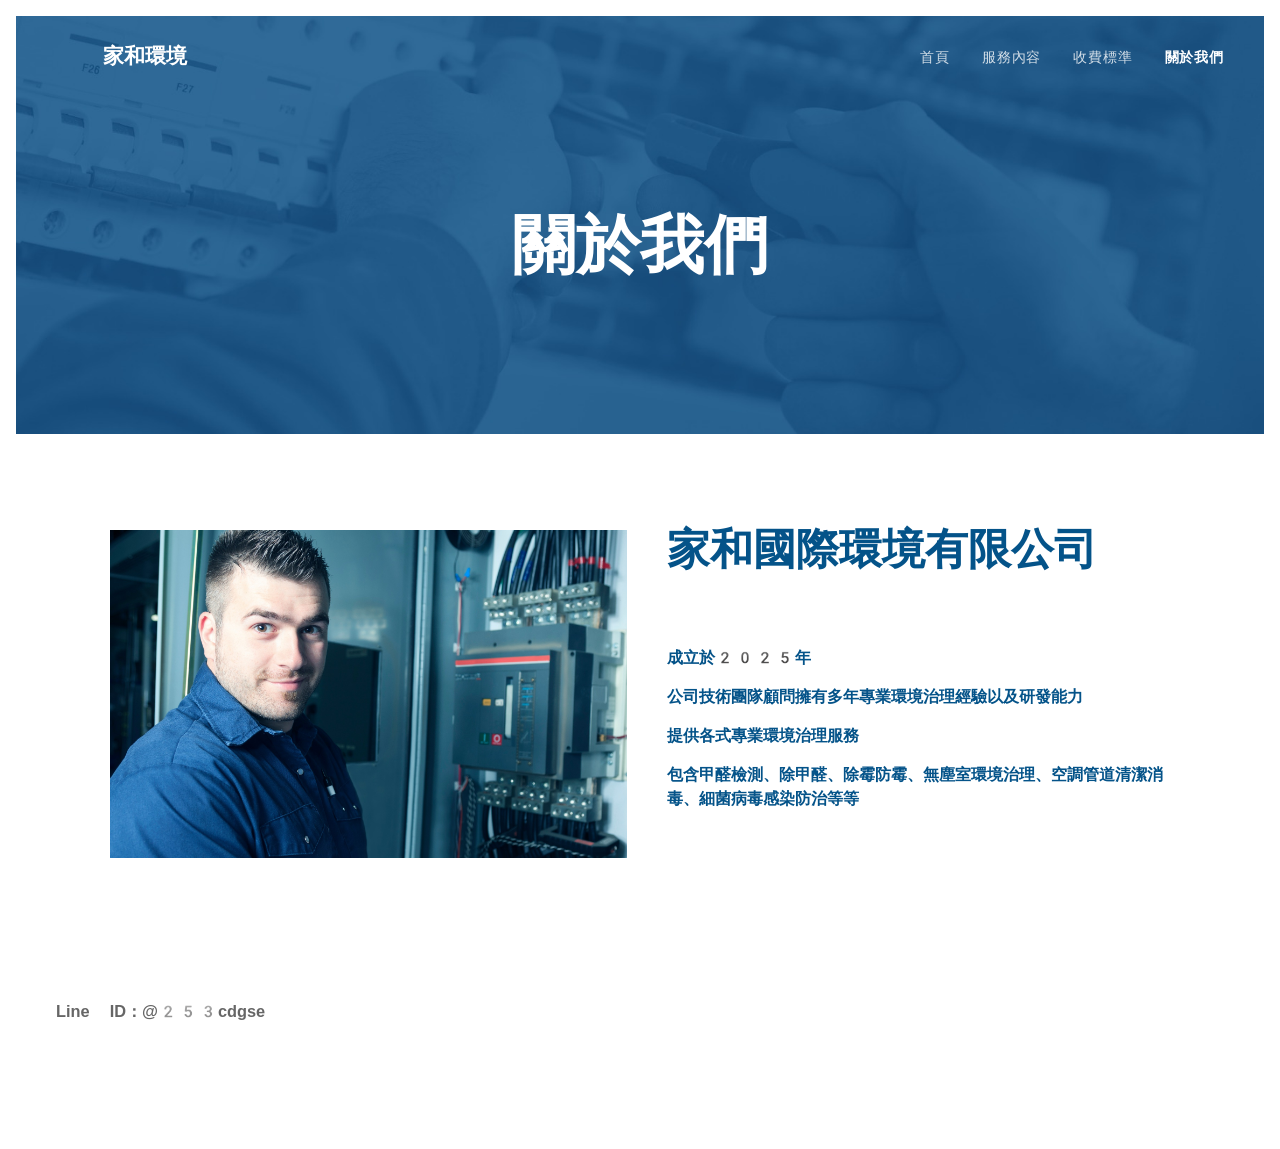
==== about.html @ 51ef09cc "Update about.html" ====
<!DOCTYPE html><html class="no-js" prefix="og: https://ogp.me/ns#" lang="zh-tw"><head><link rel="preconnect" href="https://duyn491kcolsw.cloudfront.net" crossorigin=""><link rel="preconnect" href="https://fonts.gstatic.com" crossorigin=""><meta charset="utf-8"><link rel="icon" href="images/2div3h.svg" type="image/svg+xml" sizes="any"><link rel="icon" href="images/07fzq8.svg" type="image/svg+xml" sizes="16x16"><link rel="icon" href="images/1j3767.ico"><link rel="apple-touch-icon" href="images/1j3767.ico"><link rel="icon" href="images/1j3767.ico">
    <meta http-equiv="X-UA-Compatible" content="IE=edge">
    <title>關於我們 :: 家和 除甲醛</title>
    <meta name="viewport" content="width=device-width,initial-scale=1">
    <meta name="msapplication-tap-highlight" content="no">
    
    <link href="css/0rklmm.css" media="print" rel="stylesheet">
    <link href="css/2e5qgh.css" media="screen and (min-width:100000em)" rel="stylesheet" data-type="cq" disabled="">
    <link rel="stylesheet" href="css/3b5edh.css"><link rel="stylesheet" href="css/2txvmx.css" media="screen and (min-width:37.5em)"><link rel="stylesheet" href="css/2m4vjv.css" data-wnd_color_scheme_file=""><link rel="stylesheet" href="css/23cqa3.css" data-wnd_color_scheme_desktop_file="" media="screen and (min-width:37.5em)" disabled=""><link rel="stylesheet" href="css/0hzzk0.css" data-wnd_additive_color_file=""><link rel="stylesheet" href="css/46es9h.css" data-wnd_typography_file=""><link rel="stylesheet" href="css/38p1v7.css" data-wnd_typography_desktop_file="" media="screen and (min-width:37.5em)" disabled=""><script>(()=>{let e=!1;const t=()=>{if(!e&&window.innerWidth>=600){for(let e=0,t=document.querySelectorAll('head > link[href*="css"][media="screen and (min-width:37.5em)"]');e<t.length;e++)t[e].removeAttribute("disabled");e=!0}};t(),window.addEventListener("resize",t),"container"in document.documentElement.style||fetch(document.querySelector('head > link[data-type="cq"]').getAttribute("href")).then((e=>{e.text().then((e=>{const t=document.createElement("style");document.head.appendChild(t),t.appendChild(document.createTextNode(e)),import("https://duyn491kcolsw.cloudfront.net/client/js.polyfill/container-query-polyfill.modern.js").then((()=>{let e=setInterval((function(){document.body&&(document.body.classList.add("cq-polyfill-loaded"),clearInterval(e))}),100)}))}))}))})()</script>
<link rel="preload stylesheet" href="https://duyn491kcolsw.cloudfront.net/files/2m/2m8/2m8msc.css?ph=9bed9e465a" as="style"><link rel="preload stylesheet" href="https://duyn491kcolsw.cloudfront.net/files/1f/1fn/1fnq07.css?ph=9bed9e465a" as="style"><meta name="description" content="包含甲醛檢測、除甲醛、除霉防霉、無塵室環境治理、空調管道清潔消毒、細菌病毒感染防治等等"><meta name="keywords" content=""><meta name="apple-mobile-web-app-capable" content="no"><meta name="apple-mobile-web-app-status-bar-style" content="black"><meta name="format-detection" content="telephone=no">

<meta property="og:url" content="https://cleanair-healthylife.com/about.html"><meta property="og:title" content="關於我們 :: 家和 除甲醛"><meta property="og:type" content="article"><meta property="og:description" content="包含甲醛檢測、除甲醛、除霉防霉、無塵室環境治理、空調管道清潔消毒、細菌病毒感染防治等等"><meta property="og:site_name" content="家和 除甲醛"><meta property="og:image" content="images/080hxb_2.jpg"><meta property="og:article:published_time" content="2025-08-30T00:00:00+0200"><meta name="robots" content="index,follow"><link rel="canonical" href="https://cleanair-healthylife.com/about.html"><script>window.checkAndChangeSvgColor=function(c){try{var a=document.getElementById(c);if(a){c=[["border","borderColor"],["outline","outlineColor"],["color","color"]];for(var h,b,d,f=[],e=0,m=c.length;e<m;e++)if(h=window.getComputedStyle(a)[c[e][1]].replace(/\s/g,"").match(/^rgb[a]?\(([0-9]{1,3}),([0-9]{1,3}),([0-9]{1,3})/i)){b="";for(var g=1;3>=g;g++)b+=("0"+parseInt(h[g],10).toString(16)).slice(-2);"0"===b.charAt(0)&&(d=parseInt(b.substr(0,2),16),d=Math.max(16,d),b=d.toString(16)+b.slice(-4));f.push(c[e][0]+"="+b)}if(f.length){var k=a.getAttribute("data-src"),l=k+(0>k.indexOf("?")?"?":"&")+f.join("&");a.src!=l&&(a.src=l,a.outerHTML=a.outerHTML)}}}catch(n){}};</script></head>
<body class="l wt-page ac-h ac-i ac-o l-default l-d-border b-btn-sq b-btn-s-m b-btn-dn b-btn-bw-1 img-d-n img-t-u img-h-n line-solid b-e-ds lbox-d c-s-m hn-tbg wnd-free-bar-fixed  wnd-fe"><noscript>
				<iframe
				 src="https://www.googletagmanager.com/ns.html?id=GTM-542MMSL"
				 height="0"
				 width="0"
				 style="display:none;visibility:hidden"
				 >
				 </iframe>
			</noscript>

<div class="wnd-page l-page cs-gray-3 ac-dblue t-t-fs-m t-t-fw-l t-t-sp-n t-t-d-n t-s-fs-m t-s-fw-l t-s-sp-n t-s-d-n t-p-fs-s t-p-fw-l t-p-sp-n t-h-fs-m t-h-fw-l t-h-sp-n t-bq-fs-s t-bq-fw-l t-bq-sp-n t-bq-d-l t-btn-fw-l t-nav-fw-l t-pd-fw-l t-nav-tt-n">
    <div class="l-w t cf t-13">
        <div class="l-bg cf">
            <div class="s-bg-l">
                
                
            </div>
        </div>
        <header class="l-h cf">
            <div class="sw cf">
	<div class="sw-c cf"><section data-space="true" class="s s-hn s-hn-default wnd-mt-classic wnd-na-c logo-classic sc-none   wnd-w-max wnd-nh-m hn-no-bg sc-m hm-claims menu-default">
	<div class="s-w">
		<div class="s-o">

			<div class="s-bg">
                <div class="s-bg-l">
                    
                    
                </div>
			</div>

			<div class="h-w h-f wnd-fixed">

				<div class="n-l">
					<div class="s-c menu-nav">
						<div class="logo-block">
							<div class="b b-l logo logo-default logo-nb wnd-font-size-20 exo2 logo-21 wnd-logo-with-text wnd-iar-1-1 b-ls-s">
	<div class="b-l-c logo-content">
		<a class="b-l-link logo-link" href="/index.html">

			

			<div class="b-l-embed logo-embed">
				<div class="b-l-embed-w logo-embed-cell">
					<embed class="b-l-embed-svg logo-svg" id="wnd_LogoBlock_50601749648531853874_img" type="image/svg+xml" style="aspect-ratio:244/254;" data-src="https://duyn491kcolsw.cloudfront.net/files/3t/3te/3teynd.svg?ph=9bed9e465a">
				<script>checkAndChangeSvgColor('wnd_LogoBlock_50601749648531853874_img');window.addEventListener('resize', function(event){checkAndChangeSvgColor('wnd_LogoBlock_50601749648531853874_img');}, true);</script></div>
			</div>

			<div class="b-l-br logo-br"></div>

			<div class="b-l-text logo-text-wrapper">
				<div class="b-l-text-w logo-text">
					<span class="b-l-text-c logo-text-cell"><strong>家和環境</strong></span>
				</div>
			</div>

		</a>
	</div>
</div>
						</div>

						<div id="menu-slider">
							<div id="menu-block">
								<nav id="menu"><div class="menu-font menu-wrapper">
	<a href="#" class="menu-close" rel="nofollow" title="Close Menu"></a>
	<ul role="menubar" aria-label="選單" class="level-1">
		<li role="none" class="wnd-homepage">
			<a class="menu-item" role="menuitem" href="/index.html"><span class="menu-item-text">首頁</span></a>
			
		</li><li role="none">
			<a class="menu-item" role="menuitem" href="/services.html"><span class="menu-item-text">服務內容</span></a>
			
		</li><li role="none">
			<a class="menu-item" role="menuitem" href="/pricing.html"><span class="menu-item-text">收費標準</span></a>
			
		</li><li role="none" class="wnd-active wnd-active-path">
			<a class="menu-item" role="menuitem" href="/about.html"><span class="menu-item-text">關於我們</span></a>
			
		</li>
	</ul>
	<span class="more-text">更多</span>
</div></nav>
							</div>
						</div>

						<div class="cart-and-mobile">
							
							

							<div id="menu-mobile">
								<a href="#" id="menu-submit"><span></span>選單</a>
							</div>
						</div>

					</div>
				</div>

			</div>

		</div>
	</div>
</section></div>
</div>
        </header>
        <main class="l-m cf">
            <div class="sw cf">
	<div class="sw-c cf"><section class="s s-hm s-hm-claims cf sc-m wnd-background-image  wnd-w-default wnd-s-higher wnd-h-50 wnd-nh-m wnd-p-cc hn-no-bg hn-default">
	<div class="s-w cf">
		<div class="s-o cf">
			<div class="s-bg">
                <div class="s-bg-l wnd-background-image fx-none bgpos-center-center bgatt-scroll">
                    <picture><img src="images/2n1ff8.jpg" width="1920" height="592" alt="" fetchpriority="high"></picture>
                    
                </div>
			</div>
			<div class="h-c s-c">
				<div class="h-c-b">
					<div class="h-c-b-i">
						<h1 class="claim cf"><span class="sit b claim-default claim-nb exo2 claim-64">
	<span class="sit-w"><span class="sit-c"><font><strong>關於我們</strong></font></span></span>
</span></h1>
					</div>
				</div>
			</div>
		</div>
	</div>
</section><section class="s s-basic cf sc-w   wnd-w-default wnd-s-normal wnd-h-auto">
	<div class="s-w cf">
		<div class="s-o s-fs cf">
			<div class="s-bg cf">
				<div class="s-bg-l">
                    
					
				</div>
			</div>
			<div class="s-c s-fs cf">
				<div class="ez cf">
	<div class="ez-c"><div class="cw cf">
	<div class="cw-c cf"><div class="c cf" style="width:50.6%;">
	<div class="c-c cf"><div class="b-img b-img-default b b-s cf wnd-orientation-landscape wnd-type-image img-s-n" style="margin-left:0;margin-right:0;" id="wnd_ImageBlock_16681749648532341743">
	<div class="b-img-w">
		<div class="b-img-c" style="padding-bottom:63.41%;text-align:center;">
            <picture><source type="image/jpeg" srcset="images/080hxb_1.jpg 450w, images/080hxb_2.jpg 700w, images/080hxb.jpg 1920w" sizes="(min-width: 600px) calc(100vw * 0.75), 100vw"><img id="wnd_ImageBlock_16681749648532341743_img" src="images/080hxb.jpg" alt="" width="1920" height="1339" loading="lazy" style="top:-4.96%;left:0%;width:100%;height:109.92849576271%;position:absolute;"></picture>
			</div>
		
	</div>
</div></div>
</div><div class="c cf" style="width:49.4%;">
	<div class="c-c cf"><div class="b b-text cf">
	<div class="b-c b-text-c b-s b-s-t60 b-s-b60 b-cs cf"><h1><font color="#045389" face="Exo2 Flex, Exo2-Flex-Fallback, Apple Color Emoji, Noto Color Emoji, sans-serif"><strong>家和國際環境有限公司</strong></font></h1><div><font color="#045389" face="Exo2 Flex, Exo2-Flex-Fallback, Apple Color Emoji, Noto Color Emoji, sans-serif"><strong><br></strong></font></div><div><br></div><font color="#045389" face="Exo2 Flex, Exo2-Flex-Fallback, Apple Color Emoji, Noto Color Emoji, sans-serif"><p><strong>成立於2025年</strong></p><p><strong>公司技術團隊顧問擁有多年專業環境治理經驗以及研發能力</strong></p><p><strong>提供各式專業環境治理服務</strong></p><p><strong>包含甲醛檢測、除甲醛、除霉防霉、無塵室環境治理、空調管道清潔消毒、細菌病毒感染防治等等</strong></p><p></p>
</font></div>
</div></div>
</div></div>
</div></div>
</div>
			</div>
		</div>
	</div>
</section></div>
</div>
        </main>
        <footer class="l-f cf">
            <div class="sw cf">
	<div class="sw-c cf"><section data-wn-border-element="s-f-border" class="s s-f s-f-double s-f-simple sc-w   wnd-w-wider wnd-s-higher">
	<div class="s-w">
		<div class="s-o">
			<div class="s-bg">
                <div class="s-bg-l">
                    
                    
                </div>
			</div>
			<div class="s-c s-f-l-w s-f-border">
				<div class="s-f-l b-s b-s-t0 b-s-b0">
					<div class="s-f-l-c s-f-l-c-first">
						<div class="s-f-cr"><span class="it b link">
	<span class="it-c"><h3><strong>Line ID：@253cdgse</strong></h3></span>
</span></div>
						<div class="s-f-cr"><span class="it b link">
	<span class="it-c"></span>
</span></div>
					</div>
					<div class="s-f-l-c s-f-l-c-last">
						<div class="s-f-sf">

                            
                            
                            
                        </div>
                        <div class="s-f-l-c-w">
                            <div class="s-f-lang lang-select cf">
	
</div>
                            <div class="s-f-ccy ccy-select cf">
	
</div>
                        </div>
					</div>
				</div>
			</div>
		</div>
	</div>
</section></div>
</div>
        </footer>
    </div>
    
</div>

<script src="js/lang.zh-tw.1904.js" crossorigin="anonymous"></script>
</body></html>
---- css/0rklmm.css ----
@media print{.l-w{max-width:100%!important}@page{margin:1cm}body,h1,h2,h3,h4,h5,p{color:#000!important;background:#fff!important;box-shadow:none!important;text-shadow:none!important}h1,h2,h3{break-after:avoid-page}p{orphans:2;widows:2}b,em,strong{display:inline!important}embed{color:#000!important}* :not(.b-gal-t span,form input,form select){background-image:none!important;background-color:transparent!important;color:#000!important;transition:none!important;animation:none!important}.s-bg-l picture,.wnd-background-image picture{display:none}img{max-width:100%!important}.c{width:100%!important;float:none;padding:.625rem 0}.l-h,.l-m,.l-page,.l-w,.sw,.sw-c{display:block!important}#cookiebar,#menu,#menu-mobile,#menu-overlay,#menu-slider,#menublock,.back-to-top,.cart,.cart-and-mobile,.cb,.eshop-cart-delete,.lang-select,.pswp,.s-bdf-share,.wnd-free-stripe,.wnd-user-bar,footer,video{display:none!important;visibility:hidden!important;height:0!important;width:0!important;overflow:hidden!important}.s-hb{height:auto}.s-hb .s-hb-c{flex-direction:column;height:auto}.s-hb .s-hb-c .hb-si{max-height:none!important}.s-hb .s-hb-c .hb-si .si-c{flex-direction:column}.s-hb .s-hb-c .hb-si .si-c a{font-size:.8125rem;padding:0}.s-hb .s-hb-c .hb-si .si-c a :after{display:inline-block}.s-hb .s-hb-c .hb-si .si-c a svg{margin-right:.3125rem}.s-hb .s-hb-c .hb-si .si-c a[href^=http]:after{content:" (" attr(href) ") "}.s-hb .s-hb-c .hb-ci{max-height:none!important}.s-hb .s-hb-c .hb-ci .ci-c{flex-direction:column;align-items:center}.s-hb .s-hb-c .hb-ci .ci-c>div{padding:.3125rem 0}.s-hb .s-hb-c .hb-ccy,.s-hb .s-hb-c .hb-lang{display:none!important}.s[class*=sc-ac] .s-c,.s[class*=sc-ac] .s-o .s-bg,.s[class*=sc-ac] .s-o .wnd-fixed{background-color:transparent!important}.wnd-fixed.bgonscroll{border:none!important}.s-hn-bottom,.wnd-fixed.bgonscroll{position:static!important}.claim-beside .sit-w:after,.claim-beside .sit-w:before{background-color:#000!important}.logo{max-width:100%!important;overflow:visible!important}.logo .logo-content{text-shadow:none!important;width:max-content}.logo .logo-content a{display:table!important;text-decoration:none!important}.logo embed{color:#000!important;max-height:2.5rem!important}.s-hn.logo-classic .s-w{flex-direction:row}.b-btn-s-l .b-btn-l{min-width:auto;border-color:#000!important;box-shadow:none!important}.b-btn-2 .b-btn-l{border:1px solid!important}.b-btn.b-btn-5 .b-btn-l .b-btn-t{border-color:#000!important}a{text-decoration:underline;word-wrap:break-word}a :visited{color:#000!important}p a[href^=http]:after{content:" (" attr(href) ") "}a[href^="#"]:after,a[href^="javascript:"]:after,p a[href^="#"]:after{content:""}.b-gal-grid.grid-5 .b-gal-item{width:20%}.b-gal-grid.grid-4 .b-gal-item{width:25%}.b-gal-grid.grid-3 .b-gal-item{width:33.3%}.b-gal-grid.grid-2 .b-gal-item{width:50%}.b-gal-grid .b-gal-w{flex-direction:row!important}.b-gal-feed .b-gal-w{height:auto!important}.b-gal-feed .b-gal-w .b-gal-item{top:0!important;left:0!important;position:relative!important}.b-gal-slideshow .b-gal-list{height:auto!important;display:flex}.b-gal-slideshow .b-gal-list .b-gal-item{left:0!important;opacity:1!important;position:relative!important;visibility:visible!important}.b-gal-slideshow .b-gal-list .b-gal-item img{height:12.5rem!important}.b-gal-horizontal .b-gal-item{height:18.75rem!important;width:auto!important}.b-gal-horizontal .b-gal-item .b-gal-img{padding:.625rem!important}.b-gal-horizontal .b-gal-item .b-gal-img img{top:0;left:0;transform:translate(0,0)}.mt .mt-item{width:50%!important}.mt.grid-3 .mt-item,.mt.grid-5 .mt-item{width:33.3%!important}.mt-pricelist .mt-i-c{flex-direction:row!important}.mt-pricelist .mt-i-c .b-text:last-child .b-text-c{padding:0!important;text-align:right!important}.blog-basic .blog-container{display:flex;flex-wrap:wrap}.blog-basic .blog-container .item{width:50%;padding-right:1.25rem}.blog.grid-2 .item,.blog.grid-3 .item,.blog.grid-4 .item{width:50%}.blog .b-tb img{display:block!important;position:absolute;width:100%;height:auto}.blog-feed .blog-container{height:auto!important}.blog-feed .blog-container .item{width:50%;top:0!important;left:0!important;position:relative!important}.blog-feed .blog-container .item-media .b-tb img{position:relative!important}.blog-feed .blog-container .item-media .b-tb.wnd-orientation-portrait,.blog-feed .blog-container .item-media .b-tb.wnd-orientation-square{padding-bottom:0!important;padding-top:0!important}.blog-feed .blog-container .item-media .b-tb.wnd-orientation-landscape{padding-bottom:0!important}.blog-feed-board .blog-container{height:auto!important}.blog-feed-board .blog-container .item{width:50%!important;position:relative!important;top:0!important;left:0!important}.blog-feed-board .blog-container .item-media .b-tb img{position:relative!important}.blog-feed-board .blog-container .item-media .b-tb.wnd-orientation-portrait,.blog-feed-board .blog-container .item-media .b-tb.wnd-orientation-square{padding-bottom:0!important;padding-top:0!important}.blog-feed-board .blog-container .item-media .b-tb.wnd-orientation-landscape{padding-bottom:0!important}.blog-feed-board .item-date{display:none}.blog-tiles-large .item-wrapper{border:1px solid #e8e8e8}.blog-tiles-large .item-wrapper .item-media{display:block!important}.blog-photo .item-media .b-tb img{position:relative!important}.blog-photo .item-media .b-tb.wnd-orientation-portrait,.blog-photo .item-media .b-tb.wnd-orientation-square{padding-bottom:0!important;padding-top:0!important}.blog-photo .item-media .b-tb.wnd-orientation-landscape{padding-bottom:0!important}form{max-width:31.25rem!important}form .form-email input,form input[type=date],form select.not-clicked,form select:disabled.not-clicked{color:transparent!important}.eshop-grid-nature .item,.eshop-grid-square .item,.eshop-grid.grid-2 .item,.eshop-grid.grid-3 .item,.eshop-grid.grid-4 .item,.eshop-grid.grid-5 .item{width:33.33%!important}.eshop-slider{padding:0 1.5625rem!important}.eshop-slider .eshop-container{display:inline;margin-left:auto!important;width:auto!important}.eshop-slider .eshop-container .item.clone{display:none}.eshop-slider .eshop-container .item.original{width:auto!important}.eshop-slider .eshop-container .item.original .item-wrapper{flex-direction:row}.eshop-slider .eshop-container .item.original .item-wrapper .item-media{width:50%;float:left}.eshop-slider .eshop-container .item.original .item-wrapper .item-media .b-tb img{display:block;position:absolute;top:0;left:0;bottom:0;right:0}.eshop-slider .eshop-container .item.original .item-wrapper .item-content{display:flex;flex-direction:column;align-content:center;justify-content:center;align-items:flex-start;width:50%;float:left;text-align:left;padding:1.25rem 2em 1.25rem 3em}.eshop-filter-category{padding-bottom:0!important}.pager{display:none!important}.eshop-carousel .eshop-container{width:100%!important;margin-left:auto!important}.eshop-carousel .eshop-container .item{width:33.33%!important}.eshop-carousel .eshop-container .item.clone{display:none}.arrow{display:none!important}.b-e-d .product-gallery-image img{max-height:25rem;width:auto}.b-e-d .product-cart{position:relative;box-shadow:none!important;text-align:left!important}.eshop-cart-head{display:block;padding:.625rem .8125rem}.eshop-cart-th{padding:0 .3125rem;float:left}.eshop-cart-th:first-child{padding-left:0}.eshop-cart-th:last-child{padding-right:0}.eshop-cart-tr{padding:.8125rem;margin:0 0 .625rem}.eshop-cart-td{padding:.3125rem;float:left}.eshop-cart-td:first-child{padding-left:0}.eshop-cart-td:last-child{padding-right:0}.eshop-cart-item{display:flex}.eshop-cart-vertical{display:flex;flex-direction:column;justify-content:center}.eshop-cart-flex-start{align-items:flex-start}.eshop-cart-product{width:45%}.eshop-cart-product a{align-items:center}.eshop-cart-product-image{width:4.0625rem;height:4.0625rem}.eshop-cart-product-title{margin-left:1.25rem}.eshop-cart-product-variant{margin-left:1.25rem;padding:0 0 .3125rem}.eshop-cart-price{display:flex;width:15%;text-align:left}.eshop-cart-quantity{width:13%;min-width:8.125rem;text-align:center;align-items:center}.eshop-cart-quantity-wrapper{text-align:center}.eshop-cart-quantity-content{padding-left:0}.eshop-cart-out-of-stock{margin-left:0}.eshop-cart-sum{align-items:flex-end;min-height:0;width:17%}.eshop-cart-total{padding:1.375rem 1.4375rem;text-align:right}.eshop-cart-total-label{float:none}.eshop-cart-total-value{float:none;padding:0 6.5% 0 .9375rem}.wnd-free-stripe style,.wnd-user-bar{display:none!important}}
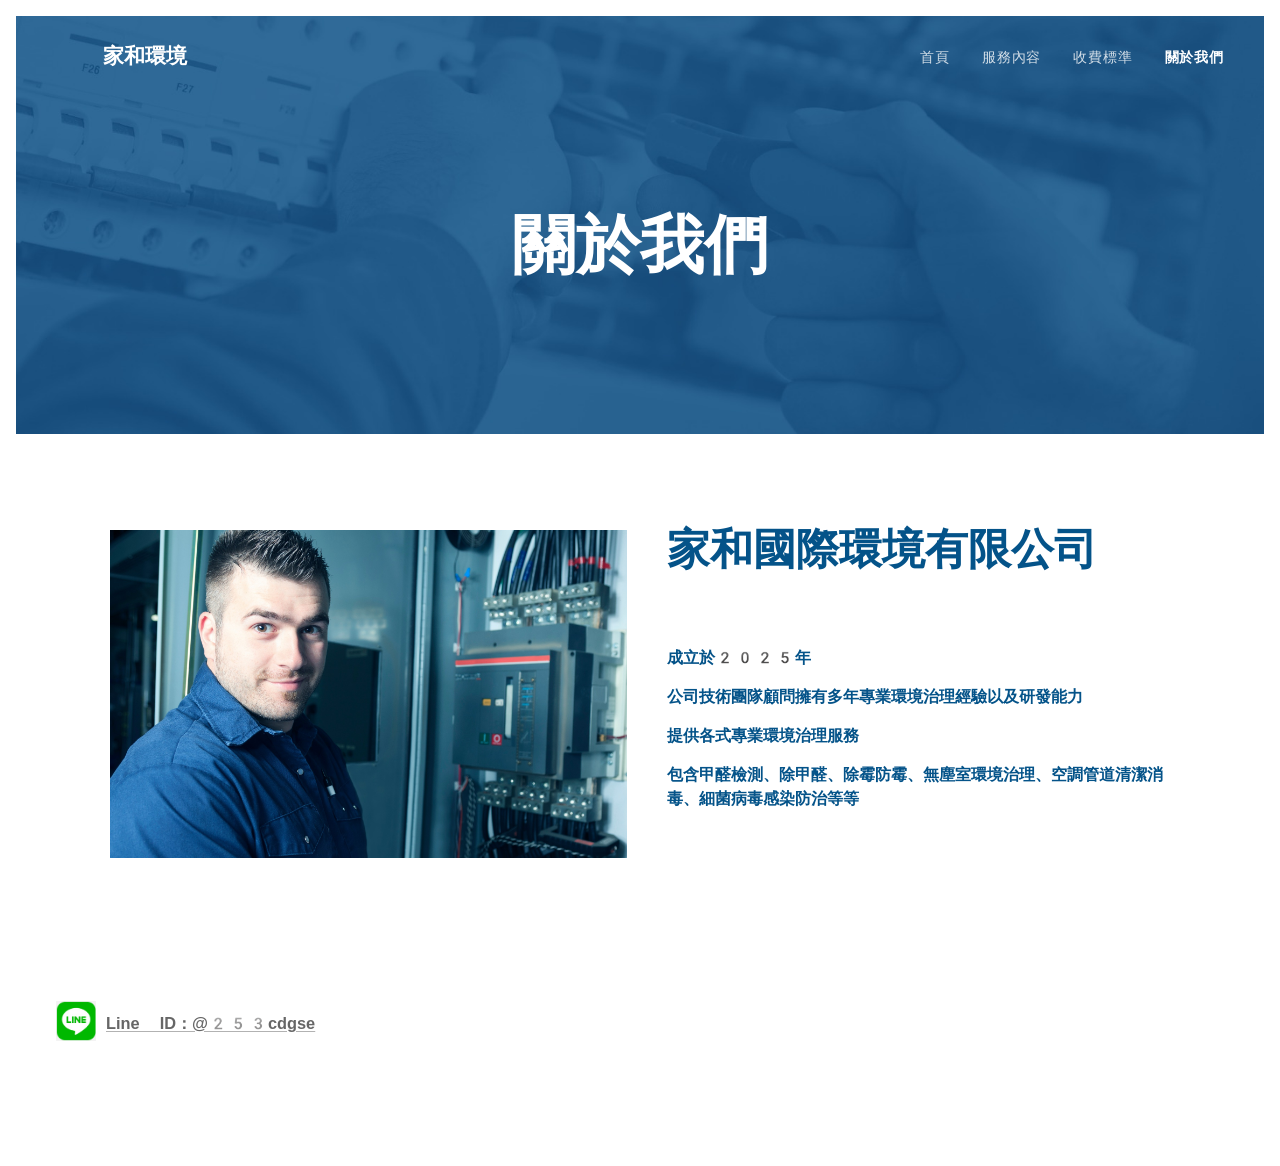
==== commit 19c27960: "fix line unclickable + relative path" ====
--- a/about.html
+++ b/about.html
@@ -1,4 +1,20 @@
-<!DOCTYPE html><html class="no-js" prefix="og: https://ogp.me/ns#" lang="zh-tw"><head><link rel="preconnect" href="https://duyn491kcolsw.cloudfront.net" crossorigin=""><link rel="preconnect" href="https://fonts.gstatic.com" crossorigin=""><meta charset="utf-8"><link rel="icon" href="images/2div3h.svg" type="image/svg+xml" sizes="any"><link rel="icon" href="images/07fzq8.svg" type="image/svg+xml" sizes="16x16"><link rel="icon" href="images/1j3767.ico"><link rel="apple-touch-icon" href="images/1j3767.ico"><link rel="icon" href="images/1j3767.ico">
+<!DOCTYPE html><html class="no-js" prefix="og: https://ogp.me/ns#" lang="zh-tw"><head>
+	<!-- Google Tag Manager -->
+<script>(function(w,d,s,l,i){w[l]=w[l]||[];w[l].push({'gtm.start':
+new Date().getTime(),event:'gtm.js'});var f=d.getElementsByTagName(s)[0],
+j=d.createElement(s),dl=l!='dataLayer'?'&l='+l:'';j.async=true;j.src=
+'https://www.googletagmanager.com/gtm.js?id='+i+dl;f.parentNode.insertBefore(j,f);
+})(window,document,'script','dataLayer','GTM-WNG3FXSL');</script>
+<!-- End Google Tag Manager -->
+	
+	
+	<link rel="preconnect" href="https://duyn491kcolsw.cloudfront.net" crossorigin="">
+	<link rel="preconnect" href="https://fonts.gstatic.com" crossorigin="">
+	<meta charset="utf-8">
+	<link rel="icon" href="images/2div3h.svg" type="image/svg+xml" sizes="any">
+	<link rel="icon" href="images/07fzq8.svg" type="image/svg+xml" sizes="16x16">
+	<link rel="icon" href="images/1j3767.ico"><link rel="apple-touch-icon" href="images/1j3767.ico">
+	<link rel="icon" href="images/1j3767.ico">
     <meta http-equiv="X-UA-Compatible" content="IE=edge">
     <title>關於我們 :: 家和 除甲醛</title>
     <meta name="viewport" content="width=device-width,initial-scale=1">
@@ -48,7 +64,7 @@
 						<div class="logo-block">
 							<div class="b b-l logo logo-default logo-nb wnd-font-size-20 exo2 logo-21 wnd-logo-with-text wnd-iar-1-1 b-ls-s">
 	<div class="b-l-c logo-content">
-		<a class="b-l-link logo-link" href="/index.html">
+		<a class="b-l-link logo-link" href="index.html">
 
 			
 
@@ -74,19 +90,19 @@
 						<div id="menu-slider">
 							<div id="menu-block">
 								<nav id="menu"><div class="menu-font menu-wrapper">
-	<a href="#" class="menu-close" rel="nofollow" title="Close Menu"></a>
+	<a href="javascript:void(0);" class="menu-close" rel="nofollow" title="Close Menu" onclick="closeMenu()"></a>
 	<ul role="menubar" aria-label="選單" class="level-1">
 		<li role="none" class="wnd-homepage">
-			<a class="menu-item" role="menuitem" href="/index.html"><span class="menu-item-text">首頁</span></a>
+			<a class="menu-item" role="menuitem" href="index.html"><span class="menu-item-text">首頁</span></a>
 			
 		</li><li role="none">
-			<a class="menu-item" role="menuitem" href="/services.html"><span class="menu-item-text">服務內容</span></a>
+			<a class="menu-item" role="menuitem" href="services.html"><span class="menu-item-text">服務內容</span></a>
 			
 		</li><li role="none">
-			<a class="menu-item" role="menuitem" href="/pricing.html"><span class="menu-item-text">收費標準</span></a>
+			<a class="menu-item" role="menuitem" href="pricing.html"><span class="menu-item-text">收費標準</span></a>
 			
 		</li><li role="none" class="wnd-active wnd-active-path">
-			<a class="menu-item" role="menuitem" href="/about.html"><span class="menu-item-text">關於我們</span></a>
+			<a class="menu-item" role="menuitem" href="about.html"><span class="menu-item-text">關於我們</span></a>
 			
 		</li>
 	</ul>
@@ -100,7 +116,7 @@
 							
 
 							<div id="menu-mobile">
-								<a href="#" id="menu-submit"><span></span>選單</a>
+								<a href="javascript:void(0);" id="menu-submit" onclick="openMenu()"><span></span>選單</a>
 							</div>
 						</div>
 
@@ -186,7 +202,7 @@
 				<div class="s-f-l b-s b-s-t0 b-s-b0">
 					<div class="s-f-l-c s-f-l-c-first">
 						<div class="s-f-cr"><span class="it b link">
-	<span class="it-c"><h3><strong>Line ID：@253cdgse</strong></h3></span>
+	<span class="it-c"><h3><strong><a href="line://ti/p/@253cdgse"><img src="images/linelogo.jpg" width="40" height="40" alt="Line" style="vertical-align: middle; margin-right: 10px;">Line ID：@253cdgse</a></strong></h3></span>
 </span></div>
 						<div class="s-f-cr"><span class="it b link">
 	<span class="it-c"></span>
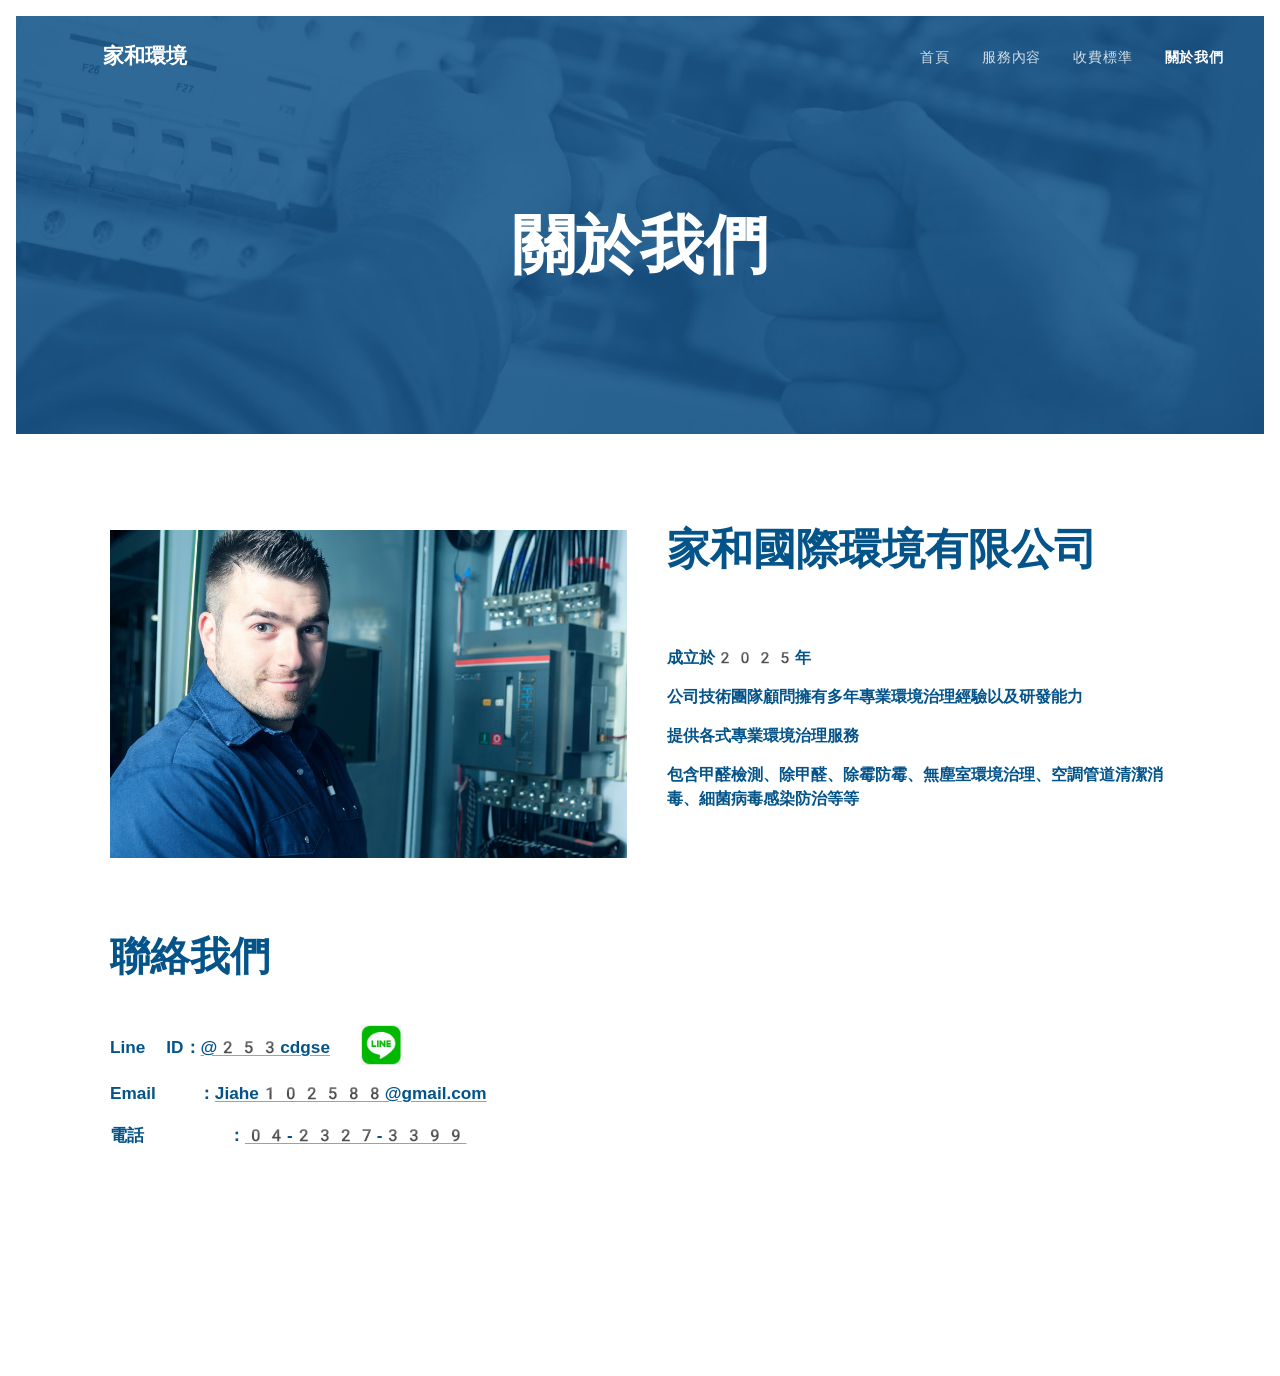
==== commit 9522d60b: "add additional contact methods" ====
--- a/about.html
+++ b/about.html
@@ -180,6 +180,15 @@
 </div></div>
 </div></div>
 </div></div>
+<div class="ez cf">
+	<div class="ez-c"><div class="cw cf">
+	<div class="cw-c cf"><div class="c cf" style="width:100%;">
+	<div class="c-c cf"><div class="b b-text cf">
+	<div class="b-c b-text-c b-s b-s-t60 b-s-b60 b-cs cf" style="margin-top: 40px; text-align: left;"><h2><font color="#045389" face="Exo2 Flex, Exo2-Flex-Fallback, Apple Color Emoji, Noto Color Emoji, sans-serif"><strong>聯絡我們</strong></font></h2><div><br></div><font color="#045389" face="Exo2 Flex, Exo2-Flex-Fallback, Apple Color Emoji, Noto Color Emoji, sans-serif"><p><strong>Line ID：<a href="line://ti/p/@253cdgse">@253cdgse</a> <a href="line://ti/p/@253cdgse"><img src="images/linelogo.jpg" width="40" height="40" alt="Line" style="vertical-align: middle; margin-left: 10px;"></a></strong></p><p><strong>Email&nbsp;&nbsp;：<a href="mailto:Jiahe102588@gmail.com">Jiahe102588@gmail.com</a></strong></p><p><strong>電話&nbsp;&nbsp;&nbsp;&nbsp;：<a href="tel:+886-4-2327-3399">04-2327-3399</a></strong></p></font></div>
+</div></div>
+</div></div>
+</div></div>
+</div>
 </div>
 			</div>
 		</div>
@@ -202,7 +211,7 @@
 				<div class="s-f-l b-s b-s-t0 b-s-b0">
 					<div class="s-f-l-c s-f-l-c-first">
 						<div class="s-f-cr"><span class="it b link">
-	<span class="it-c"><h3><strong><a href="line://ti/p/@253cdgse"><img src="images/linelogo.jpg" width="40" height="40" alt="Line" style="vertical-align: middle; margin-right: 10px;">Line ID：@253cdgse</a></strong></h3></span>
+	<span class="it-c"></span>
 </span></div>
 						<div class="s-f-cr"><span class="it b link">
 	<span class="it-c"></span>
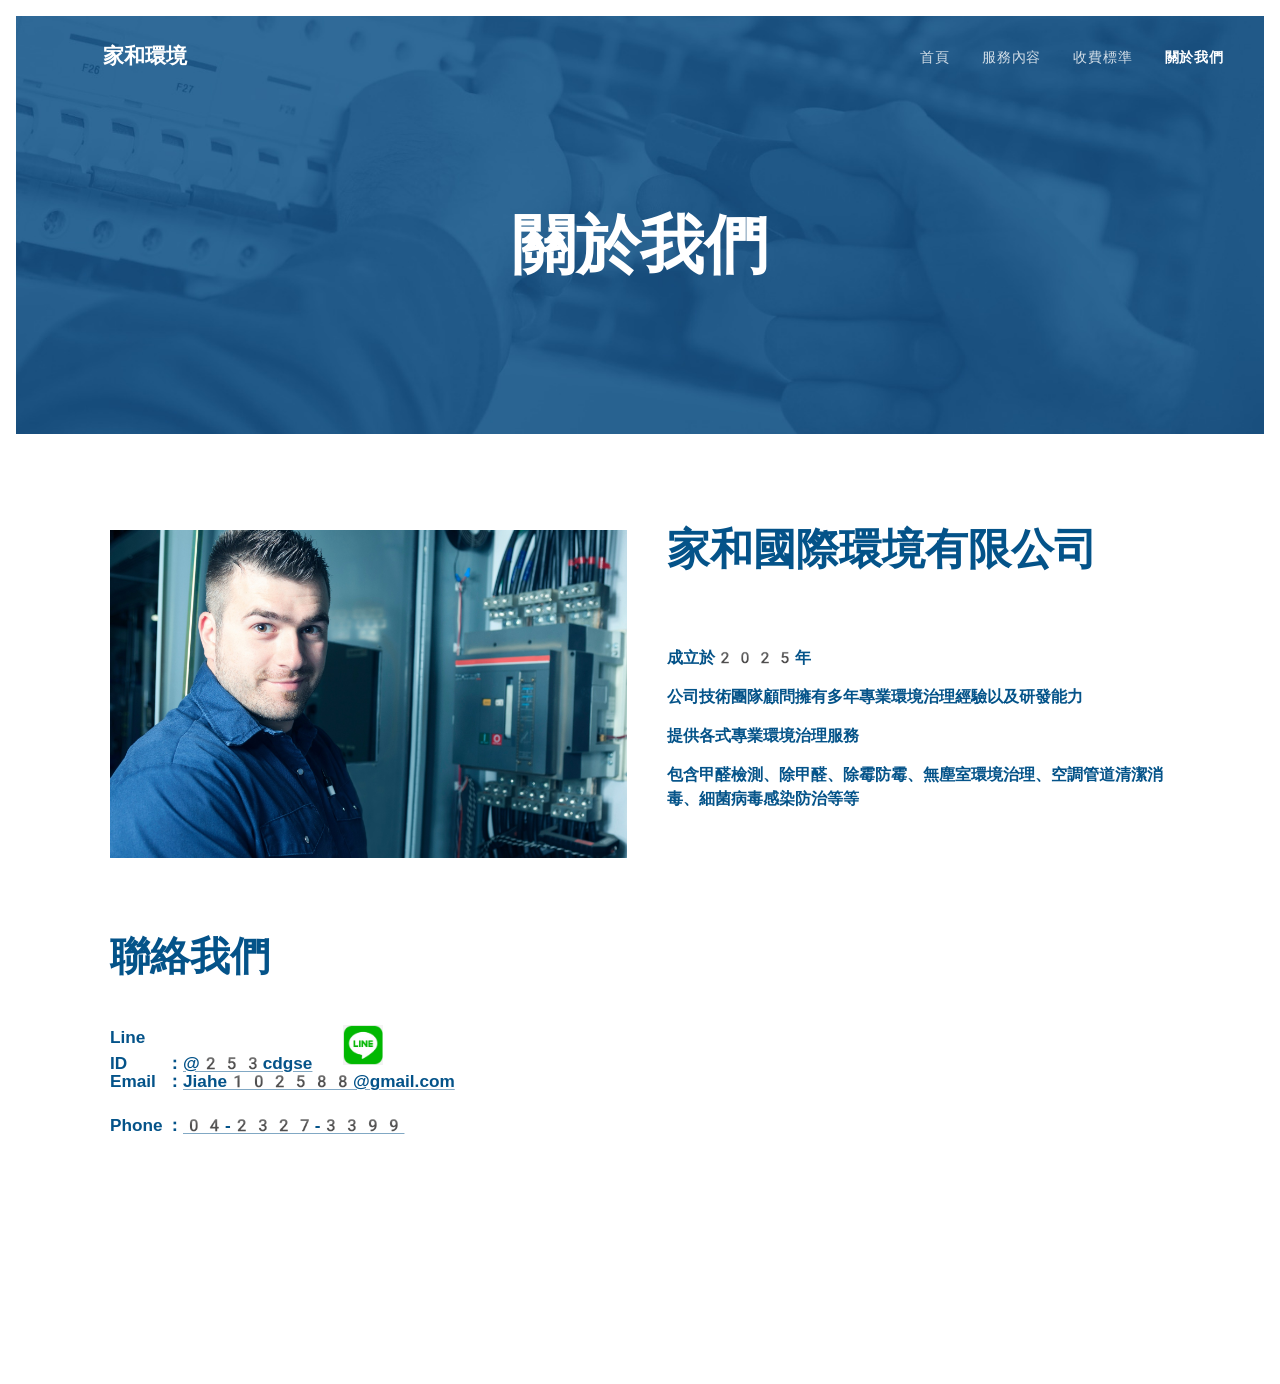
==== commit 63cff83f: "fix alignment" ====
--- a/about.html
+++ b/about.html
@@ -184,7 +184,7 @@
 	<div class="ez-c"><div class="cw cf">
 	<div class="cw-c cf"><div class="c cf" style="width:100%;">
 	<div class="c-c cf"><div class="b b-text cf">
-	<div class="b-c b-text-c b-s b-s-t60 b-s-b60 b-cs cf" style="margin-top: 40px; text-align: left;"><h2><font color="#045389" face="Exo2 Flex, Exo2-Flex-Fallback, Apple Color Emoji, Noto Color Emoji, sans-serif"><strong>聯絡我們</strong></font></h2><div><br></div><font color="#045389" face="Exo2 Flex, Exo2-Flex-Fallback, Apple Color Emoji, Noto Color Emoji, sans-serif"><p><strong>Line ID：<a href="line://ti/p/@253cdgse">@253cdgse</a> <a href="line://ti/p/@253cdgse"><img src="images/linelogo.jpg" width="40" height="40" alt="Line" style="vertical-align: middle; margin-left: 10px;"></a></strong></p><p><strong>Email&nbsp;&nbsp;：<a href="mailto:Jiahe102588@gmail.com">Jiahe102588@gmail.com</a></strong></p><p><strong>電話&nbsp;&nbsp;&nbsp;&nbsp;：<a href="tel:+886-4-2327-3399">04-2327-3399</a></strong></p></font></div>
+	<div class="b-c b-text-c b-s b-s-t60 b-s-b60 b-cs cf" style="margin-top: 40px; text-align: left;"><h2><font color="#045389" face="Exo2 Flex, Exo2-Flex-Fallback, Apple Color Emoji, Noto Color Emoji, sans-serif"><strong>聯絡我們</strong></font></h2><div><br></div><font color="#045389" face="Exo2 Flex, Exo2-Flex-Fallback, Apple Color Emoji, Noto Color Emoji, sans-serif"><p style="height: 44px; margin: 0;"><strong><span style="display: inline-block; width: 56px;">Line ID</span>：<a href="line://ti/p/@253cdgse">@253cdgse</a> <a href="line://ti/p/@253cdgse"><img src="images/linelogo.jpg" width="40" height="40" alt="Line" style="vertical-align: top; margin-left: 10px;"></a></strong></p><p style="height: 44px; margin: 0;"><strong><span style="display: inline-block; width: 56px;">Email</span>：<a href="mailto:Jiahe102588@gmail.com">Jiahe102588@gmail.com</a></strong></p><p style="height: 44px; margin: 0;"><strong><span style="display: inline-block; width: 56px;">Phone</span>：<a href="tel:+886-4-2327-3399">04-2327-3399</a></strong></p></font></div>
 </div></div>
 </div></div>
 </div></div>
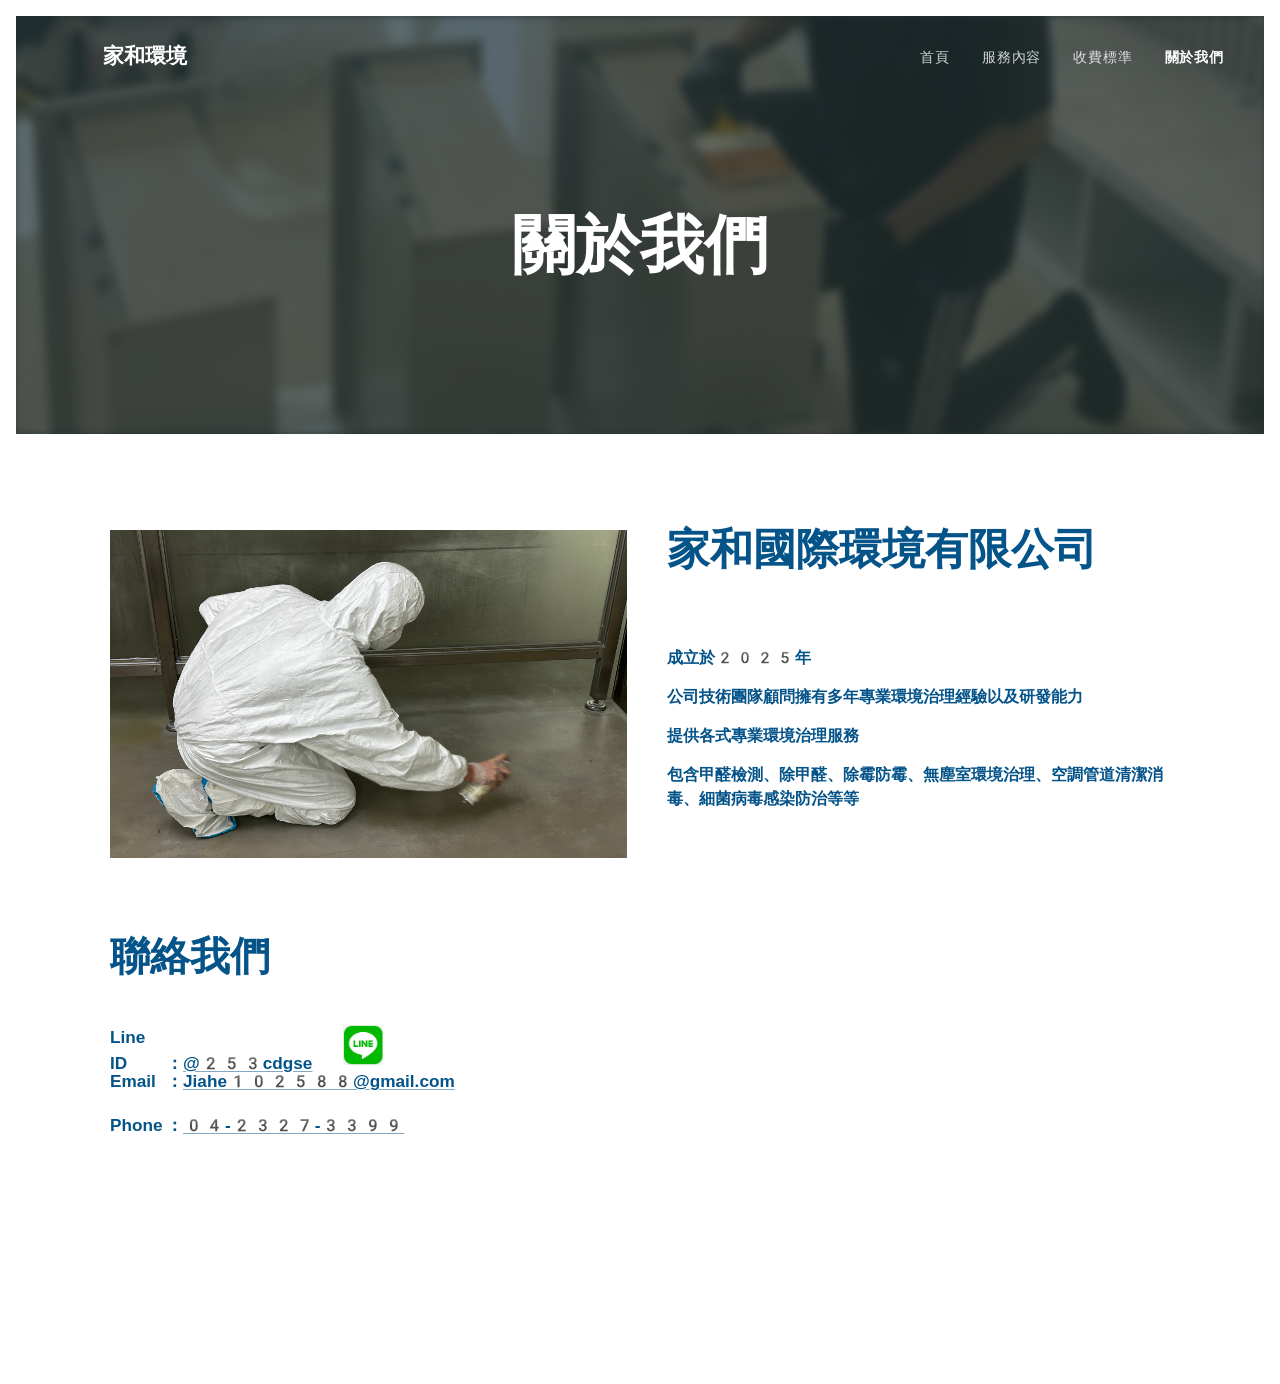
==== commit 8707f993: "revamp" ====
--- a/about.html
+++ b/about.html
@@ -25,7 +25,7 @@
     <link rel="stylesheet" href="css/3b5edh.css"><link rel="stylesheet" href="css/2txvmx.css" media="screen and (min-width:37.5em)"><link rel="stylesheet" href="css/2m4vjv.css" data-wnd_color_scheme_file=""><link rel="stylesheet" href="css/23cqa3.css" data-wnd_color_scheme_desktop_file="" media="screen and (min-width:37.5em)" disabled=""><link rel="stylesheet" href="css/0hzzk0.css" data-wnd_additive_color_file=""><link rel="stylesheet" href="css/46es9h.css" data-wnd_typography_file=""><link rel="stylesheet" href="css/38p1v7.css" data-wnd_typography_desktop_file="" media="screen and (min-width:37.5em)" disabled=""><script>(()=>{let e=!1;const t=()=>{if(!e&&window.innerWidth>=600){for(let e=0,t=document.querySelectorAll('head > link[href*="css"][media="screen and (min-width:37.5em)"]');e<t.length;e++)t[e].removeAttribute("disabled");e=!0}};t(),window.addEventListener("resize",t),"container"in document.documentElement.style||fetch(document.querySelector('head > link[data-type="cq"]').getAttribute("href")).then((e=>{e.text().then((e=>{const t=document.createElement("style");document.head.appendChild(t),t.appendChild(document.createTextNode(e)),import("https://duyn491kcolsw.cloudfront.net/client/js.polyfill/container-query-polyfill.modern.js").then((()=>{let e=setInterval((function(){document.body&&(document.body.classList.add("cq-polyfill-loaded"),clearInterval(e))}),100)}))}))}))})()</script>
 <link rel="preload stylesheet" href="https://duyn491kcolsw.cloudfront.net/files/2m/2m8/2m8msc.css?ph=9bed9e465a" as="style"><link rel="preload stylesheet" href="https://duyn491kcolsw.cloudfront.net/files/1f/1fn/1fnq07.css?ph=9bed9e465a" as="style"><meta name="description" content="包含甲醛檢測、除甲醛、除霉防霉、無塵室環境治理、空調管道清潔消毒、細菌病毒感染防治等等"><meta name="keywords" content=""><meta name="apple-mobile-web-app-capable" content="no"><meta name="apple-mobile-web-app-status-bar-style" content="black"><meta name="format-detection" content="telephone=no">
 
-<meta property="og:url" content="https://cleanair-healthylife.com/about.html"><meta property="og:title" content="關於我們 :: 家和 除甲醛"><meta property="og:type" content="article"><meta property="og:description" content="包含甲醛檢測、除甲醛、除霉防霉、無塵室環境治理、空調管道清潔消毒、細菌病毒感染防治等等"><meta property="og:site_name" content="家和 除甲醛"><meta property="og:image" content="images/080hxb_2.jpg"><meta property="og:article:published_time" content="2025-08-30T00:00:00+0200"><meta name="robots" content="index,follow"><link rel="canonical" href="https://cleanair-healthylife.com/about.html"><script>window.checkAndChangeSvgColor=function(c){try{var a=document.getElementById(c);if(a){c=[["border","borderColor"],["outline","outlineColor"],["color","color"]];for(var h,b,d,f=[],e=0,m=c.length;e<m;e++)if(h=window.getComputedStyle(a)[c[e][1]].replace(/\s/g,"").match(/^rgb[a]?\(([0-9]{1,3}),([0-9]{1,3}),([0-9]{1,3})/i)){b="";for(var g=1;3>=g;g++)b+=("0"+parseInt(h[g],10).toString(16)).slice(-2);"0"===b.charAt(0)&&(d=parseInt(b.substr(0,2),16),d=Math.max(16,d),b=d.toString(16)+b.slice(-4));f.push(c[e][0]+"="+b)}if(f.length){var k=a.getAttribute("data-src"),l=k+(0>k.indexOf("?")?"?":"&")+f.join("&");a.src!=l&&(a.src=l,a.outerHTML=a.outerHTML)}}}catch(n){}};</script></head>
+<meta property="og:url" content="https://cleanair-healthylife.com/about.html"><meta property="og:title" content="關於我們 :: 家和 除甲醛"><meta property="og:type" content="article"><meta property="og:description" content="包含甲醛檢測、除甲醛、除霉防霉、無塵室環境治理、空調管道清潔消毒、細菌病毒感染防治等等"><meta property="og:site_name" content="家和 除甲醛"><meta property="og:image" content="images/IMG_0011.JPG"><meta property="og:article:published_time" content="2025-08-30T00:00:00+0200"><meta name="robots" content="index,follow"><link rel="canonical" href="https://cleanair-healthylife.com/about.html"><script>window.checkAndChangeSvgColor=function(c){try{var a=document.getElementById(c);if(a){c=[["border","borderColor"],["outline","outlineColor"],["color","color"]];for(var h,b,d,f=[],e=0,m=c.length;e<m;e++)if(h=window.getComputedStyle(a)[c[e][1]].replace(/\s/g,"").match(/^rgb[a]?\(([0-9]{1,3}),([0-9]{1,3}),([0-9]{1,3})/i)){b="";for(var g=1;3>=g;g++)b+=("0"+parseInt(h[g],10).toString(16)).slice(-2);"0"===b.charAt(0)&&(d=parseInt(b.substr(0,2),16),d=Math.max(16,d),b=d.toString(16)+b.slice(-4));f.push(c[e][0]+"="+b)}if(f.length){var k=a.getAttribute("data-src"),l=k+(0>k.indexOf("?")?"?":"&")+f.join("&");a.src!=l&&(a.src=l,a.outerHTML=a.outerHTML)}}}catch(n){}};</script></head>
 <body class="l wt-page ac-h ac-i ac-o l-default l-d-border b-btn-sq b-btn-s-m b-btn-dn b-btn-bw-1 img-d-n img-t-u img-h-n line-solid b-e-ds lbox-d c-s-m hn-tbg wnd-free-bar-fixed  wnd-fe"><noscript>
 				<iframe
 				 src="https://www.googletagmanager.com/ns.html?id=GTM-542MMSL"
@@ -136,8 +136,8 @@
 	<div class="s-w cf">
 		<div class="s-o cf">
 			<div class="s-bg">
-                <div class="s-bg-l wnd-background-image fx-none bgpos-center-center bgatt-scroll">
-                    <picture><img src="images/2n1ff8.jpg" width="1920" height="592" alt="" fetchpriority="high"></picture>
+                <div class="s-bg-l wnd-background-image fx-blur-strong bgpos-center-center bgatt-scroll overlay-swampy-strong">
+                    <picture><source type="image/jpeg" srcset="images/IMG_0011.JPG 1361w" sizes="100vw"><img src="images/IMG_0011.JPG" width="1361" height="652" alt="" fetchpriority="high"></picture>
                     
                 </div>
 			</div>
@@ -244,5 +244,43 @@
     
 </div>
 
-<script src="js/lang.zh-tw.1904.js" crossorigin="anonymous"></script>
+<script src="js/lang.zh-tw.1904.js"></script>
+<script>
+(function () {
+  function getMenu() {
+    return document.getElementById("menu");
+  }
+
+  function openMenu() {
+    var menu = getMenu();
+    if (!menu) return;
+    menu.classList.add("visible", "open");
+  }
+
+  function closeMenu() {
+    var menu = getMenu();
+    if (!menu) return;
+    menu.classList.remove("visible", "open");
+  }
+
+  window.openMenu = openMenu;
+  window.closeMenu = closeMenu;
+
+  var openBtn = document.getElementById("menu-submit");
+  if (openBtn) {
+    openBtn.addEventListener("click", function (e) {
+      e.preventDefault();
+      openMenu();
+    });
+  }
+
+  var closeBtn = document.querySelector(".menu-close");
+  if (closeBtn) {
+    closeBtn.addEventListener("click", function (e) {
+      e.preventDefault();
+      closeMenu();
+    });
+  }
+})();
+</script>
 </body></html>
